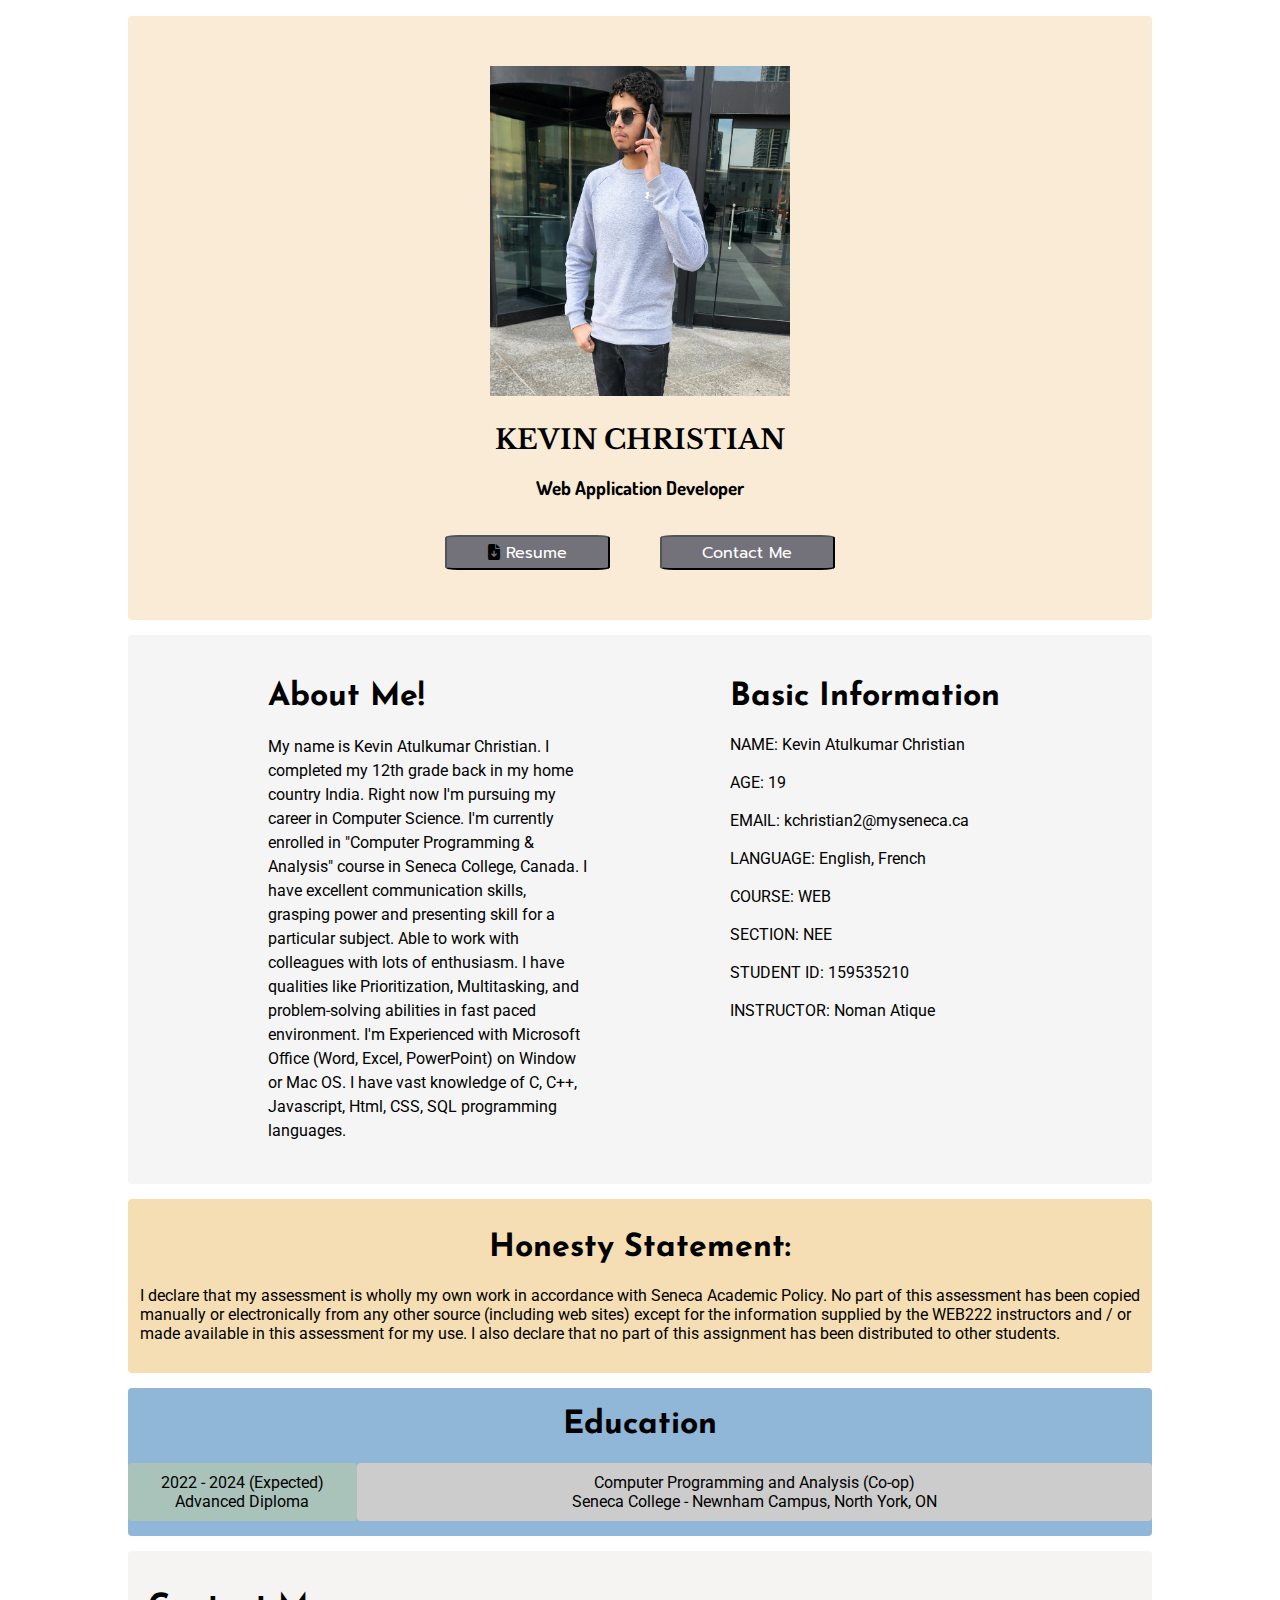
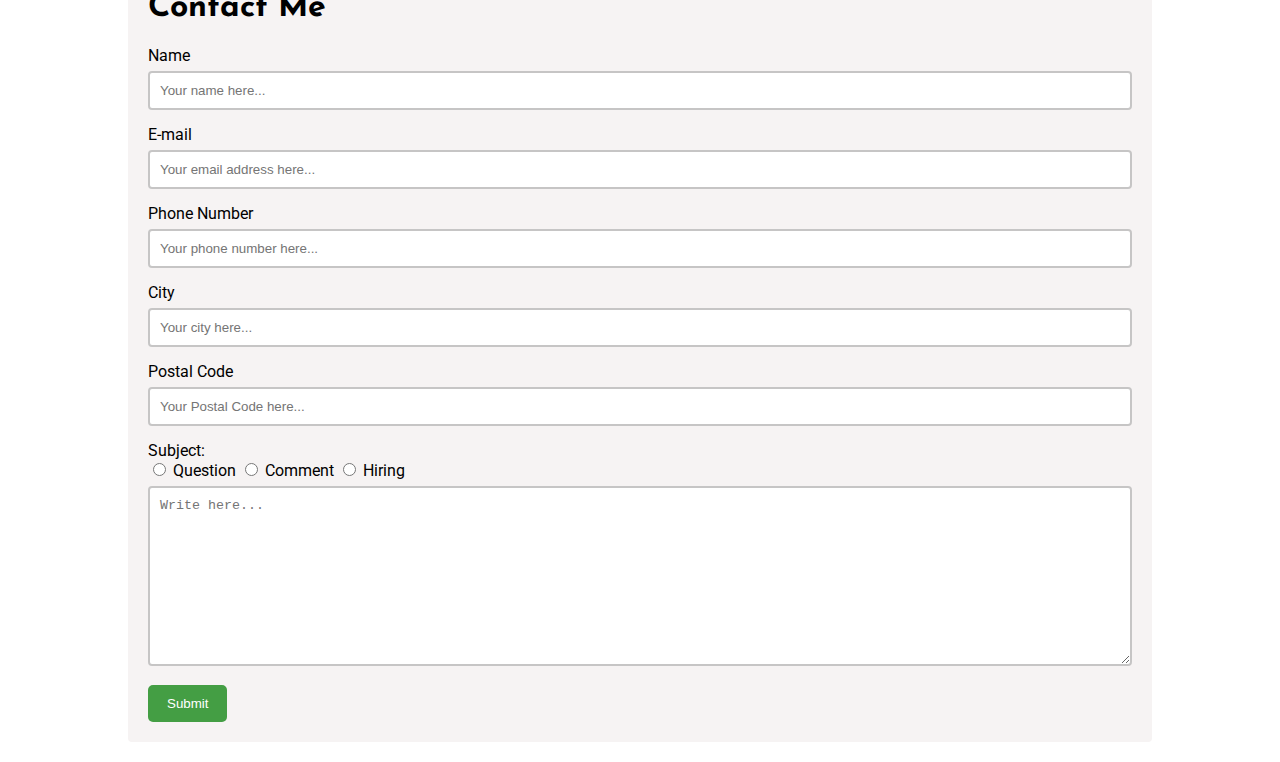
==== index.html @ 9e2d049a "Rename main.html to index.html" ====
<!DOCTYPE html>
<html lang="en">
  <head>
    <meta charset="UTF-8" />
    <meta http-equiv="X-UA-Compatible" content="IE=edge" />
    <meta name="viewport" content="width=device-width, initial-scale=1.0" />
    <title>My Web Page</title>
    <link rel="stylesheet" href="./style.css" />
    <link
      rel="stylesheet"
      href="https://cdnjs.cloudflare.com/ajax/libs/font-awesome/6.1.2/css/all.min.css"
    />
  </head>
  <body>
    <header id="TopSection">
      <figure>
        <img src="./myImage.jpg" alt="My Image" width="300" height="330" />
      </figure>

      <p id="name">KEVIN CHRISTIAN</p>
      <p id="position">Web Application Developer</p>

      <div class="buttons">
        <button class="button resume">
          <i class="fa-solid fa-file-arrow-down"></i>
          <a href="./myResume.pdf" download>Resume</a>
        </button>
        <button class="button contactMe">
          <a href="#contactMeContainer">Contact Me</a>
        </button>
      </div>
    </header>
    <div id="info">
      <div class="section">
        <div class="split left">
          <h1>About Me!</h1>
          <p>
            My name is Kevin Atulkumar Christian. I completed my 12th grade back
            in my home country India. Right now I'm pursuing my career in
            Computer Science. I'm currently enrolled in "Computer Programming &
            Analysis" course in Seneca College, Canada. I have excellent
            communication skills, grasping power and presenting skill for a
            particular subject. Able to work with colleagues with lots of
            enthusiasm. I have qualities like Prioritization, Multitasking, and
            problem-solving abilities in fast paced environment. I'm Experienced
            with Microsoft Office (Word, Excel, PowerPoint) on Window or Mac OS.
            I have vast knowledge of C, C++, Javascript, Html, CSS, SQL
            programming languages.
          </p>
        </div>

        <div class="split right">
          <h1>Basic Information</h1>
          <p>
            NAME: Kevin Atulkumar Christian <br /><br />
            AGE: 19 <br /><br />
            EMAIL: kchristian2@myseneca.ca<br /><br />
            LANGUAGE: English, French<br /><br />
            COURSE: WEB<br /><br />
            SECTION: NEE<br /><br />
            STUDENT ID: 159535210<br /><br />
            INSTRUCTOR: Noman Atique
          </p>
        </div>
      </div>
    </div>

    <div id="honesty">
      <h1>Honesty Statement:</h1>
      <p>
        I declare that my assessment is wholly my own work in accordance with
        Seneca Academic Policy. No part of this assessment has been copied
        manually or electronically from any other source (including web sites)
        except for the information supplied by the WEB222 instructors and / or
        made available in this assessment for my use. I also declare that no
        part of this assignment has been distributed to other students.
      </p>
    </div>

    <div class="Education">
      <h1>Education</h1>
      <div class="education">
        <div class="Education leftSide">
          2022 - 2024 (Expected) <br />
          Advanced Diploma
        </div>
        <div class="Education rightSide">
          Computer Programming and Analysis (Co-op) <br />
          Seneca College - Newnham Campus, North York, ON
        </div>
      </div>
    </div>
    <div id="contactMeContainer">
      <h1>Contact Me</h1>
  <form action="https://httpbin.org/post" method="POST">
      <label for="Name">Name</label>
      <input
        type="text"
        id="Name"
        name="Name"
        placeholder="Your name here..."
        autocomplete="on"
        required
      />

      <label for="email">E-mail</label>
      <input
        type="text"
        id="email"
        name="email"
        placeholder="Your email address here..."
        autocomplete="on"
        required
      />

      <label for="phone">Phone Number</label>
      <input
        type="text"
        id="phone"
        name="phone"
        placeholder="Your phone number here..."
        autocomplete="on"
        required
      />

      <label for="common-cities">City</label>
      <input
        type="text"
        list="common-cities-name"
        id="common-cities"
        name="common-cities"
        placeholder="Your city here..."
        required
      />
      <datalist id="common-cities-name">
        <option value="Toronto"></option>
        <option value="Scarborough"></option>
        <option value="Vancouver"></option>
        <option value="Barrie"></option>
        <option value="North-York"></option>
      </datalist>

      <label for="postalCode">Postal Code</label>
      <input
        type="text"
        id="postalCode"
        name="postalCode"
        placeholder="Your Postal Code here..."
        autocomplete="on"
        required
        pattern="^[A-Za-z]\d[A-Za-z] ?\d[A-Za-z]\d$"
      />

      <label for="subject">Subject:</label> <br />
      <input
        type="radio"
        id="Question"
        name="Selection"
        onclick="onChangeRadio('Question')"
        value="Question"
        required
      />

      <label for="Question">Question</label>
      <input
        type="radio"
        id="Comment"
        name="Selection"
        onclick="onChangeRadio('Comment')"
        value="Comment"
        required
      />
      <label for="Comment">Comment</label>
      <input
        type="radio"
        id="Hiring"
        name="Selection"
        onclick="onChangeRadio('Hiring')"
        value="Hiring"
        required
      />
      <label for="Hiring">Hiring</label>
      <textarea
        id="subject"
        name="subject"
        placeholder="Write here..."
        style="height: 180px"
        required
      ></textarea>

      <div id="hourlyRate"></div>

      <input type="submit" placeholder="Submit" />
    </div>
  </form>
    <script src="./script.js"></script>
  </body>
</html>
---- style.css ----
@import url("https://fonts.googleapis.com/css2?family=Dosis:wght@200&family=Josefin+Sans&family=Libre+Baskerville:wght@700&family=Open+Sans:wght@800&family=Prompt:wght@200;500&family=Roboto&display=swap");

body {
  max-width: 1024px;
  margin: auto;
  width: 95vw;
  font-family: "Roboto", sans-serif;
}

@media only screen and (max-width: 400px) {
  header img {
    width: 250px;
    height: 270px;
  }

  header .buttons {
    column-gap: 20px;
    width: 300px;
    height: 35px;
  }

  #info .section {
    display: block;
    background-color: white;
  }

  body #info {
    padding: 0%;
    margin: 0%;
  }

  .section .left {
    margin: 0px;
    background-color: rgb(230, 225, 225);
    padding: 12px;
    padding-bottom: 30px;
    margin-bottom: 15px;
    border-radius: 4px;
  }

  .section .right {
    margin: 0px;
    background-color: aliceblue;
    padding: 12px;
    padding-bottom: 30px;
    margin-bottom: 15px;
    border-radius: 4px;
  }
}

h1 {
  font-family: "Josefin Sans", sans-serif;
}

img {
  display: block;
  margin: auto;
}

header img {
  padding-top: 50px;
}

#name {
  font-size: 27px;
  text-align: center;
  font-weight: bolder;
  font-family: "Libre Baskerville", serif;
  margin-bottom: 1px;
}

#position {
  font-size: 19px;
  text-align: center;
  font-weight: bold;
  font-family: "Dosis", sans-serif;
  margin-bottom: 35px;
}

.buttons {
  display: grid;
  margin: auto;
  column-gap: 50px;
  width: 390px;
  height: 35px;
  padding-bottom: 50px;
}

.resume {
  background-color: rgb(115, 113, 122);
  font-size: 16px;
  font-family: "Prompt", sans-serif;
  grid-column: 1/2;
  border-radius: 8%;
}

.contactMe {
  background-color: rgb(115, 113, 122);
  font-size: 16px;
  font-family: "Prompt", sans-serif;
  grid-column: 2/3;
  border-radius: 8%;
}

a {
  color: white;
  text-decoration: none;
}

.resume a:hover,
.contactMe a:hover {
  text-decoration: underline;
  color: rgb(243, 243, 187);
}

#TopSection {
  background-color: antiquewhite;
  margin-bottom: 15px;
  border-radius: 4px;
}

.section {
  display: flex;
}

.left {
  margin-right: 10px;
  margin-left: 140px;
  flex: 1;
}

.left p {
  line-height: 24px;
}

.right {
  flex: 1;
  margin-right: 100px;
  margin-left: 130px;
}

#info {
  background-color: whitesmoke;
  padding-top: 25px;
  padding-bottom: 25px;
  margin-bottom: 15px;
  border-radius: 4px;
}

#honesty {
  background-color: wheat;
  padding: 12px;
  padding-bottom: 30px;
  margin-bottom: 15px;
  border-radius: 4px;
}

#honesty p {
  margin: 0px;
}

#honesty h1 {
  text-align: center;
}

.Education {
  text-align: center;
  display: grid;
  background-color: rgb(144, 182, 216);
  margin-bottom: 15px;
  border-radius: 4px;
}

.education {
  display: flex;
}

.leftSide {
  flex: 1;
  background-color: rgb(169, 195, 186);
  padding: 10px 20px;
}

.rightSide {
  background-color: #ccc;
  flex: 4;
  padding: 10px 20px;
}

input[type="text"],
textarea {
  width: 100%;
  border: 2px solid rgb(198, 197, 197);
  resize: vertical;
  border-radius: 4px;
  box-sizing: border-box;
  padding: 10px;
  margin-top: 6px;
  margin-bottom: 15px;
}

input[type="submit"] {
  color: white;
  background-color: rgb(68, 158, 68);
  padding: 11px 19px;
  border: none;
  border-radius: 5px;
  cursor: pointer;
}

input[type="submit"]:hover {
  background-color: rgb(41, 189, 41);
}

#contactMeContainer {
  background-color: rgb(246, 243, 243);
  border-radius: 4px;
  padding: 20px;
  margin-bottom: 20px;
}
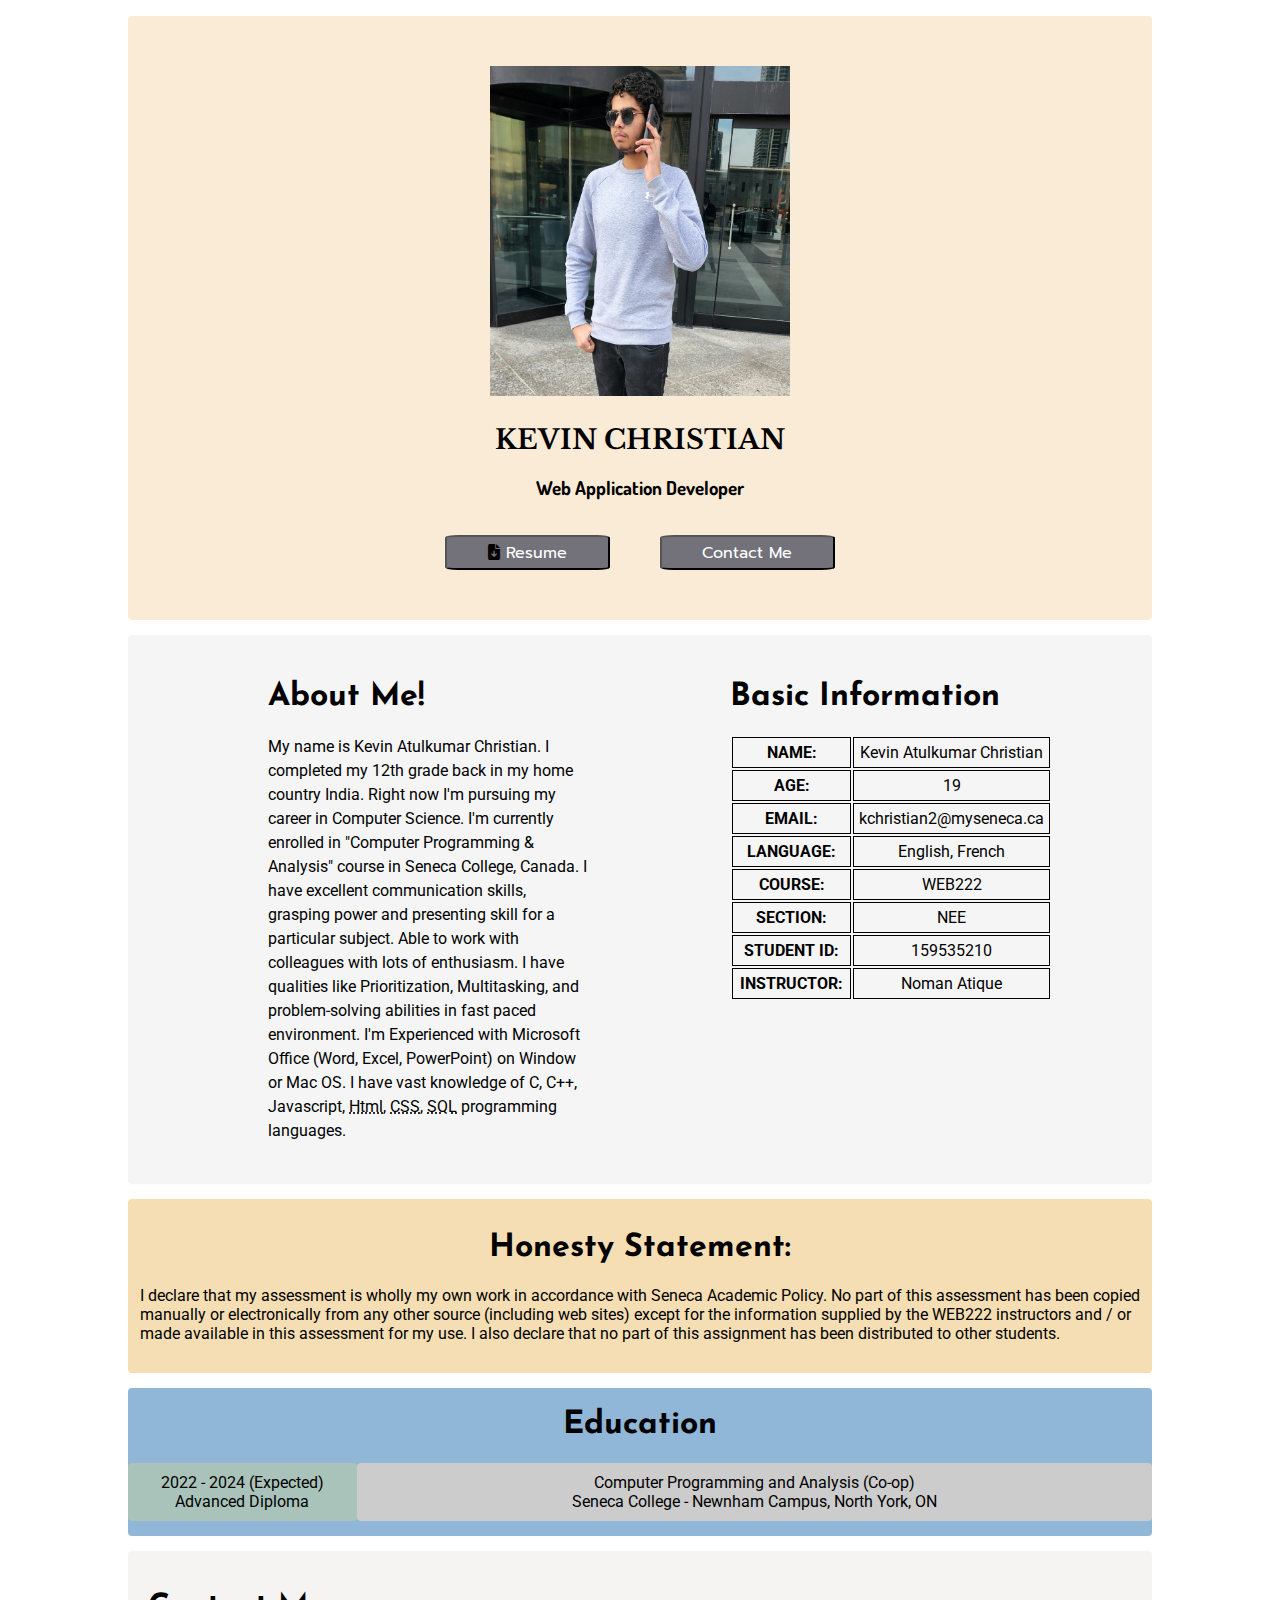
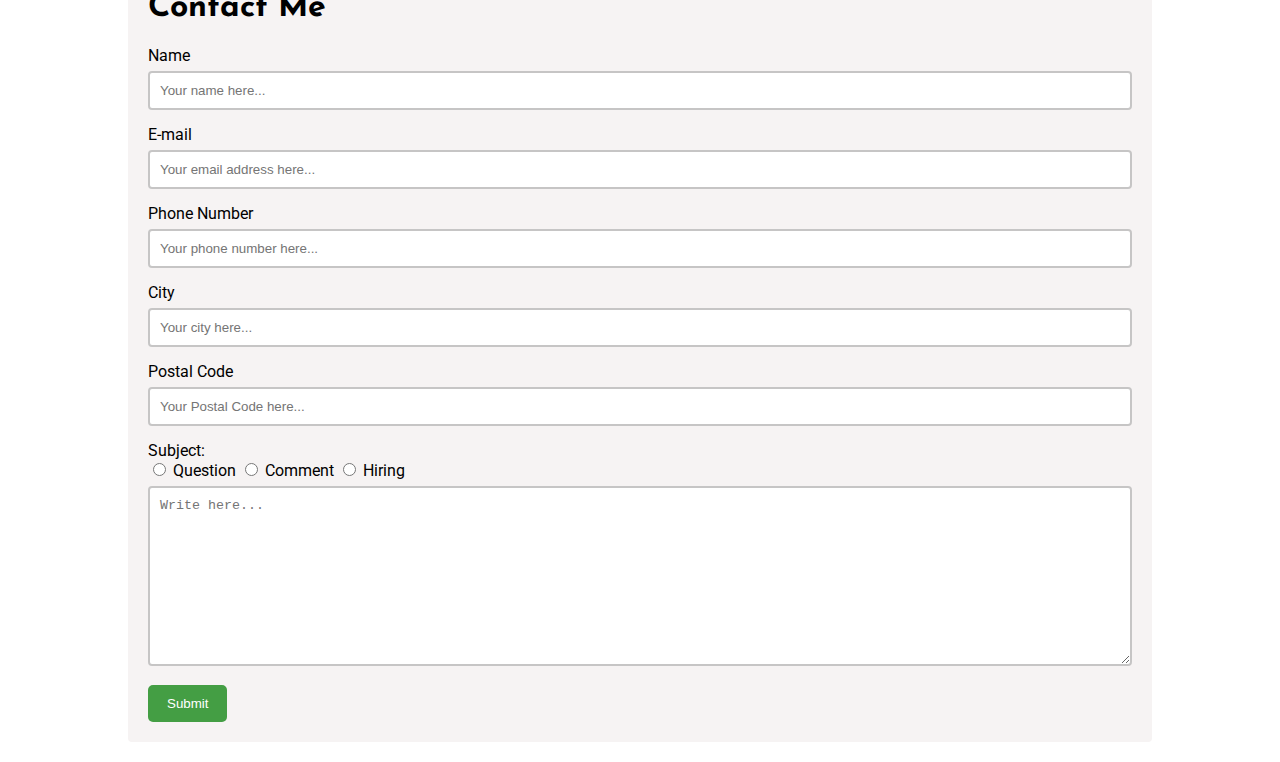
==== commit e9e3542a: "Merge branch 'main' of https://github.com/KevinChristian0409/KevinChristian0409.github.io" ====
--- a/index.html
+++ b/index.html
@@ -23,14 +23,15 @@
       <div class="buttons">
         <button class="button resume">
           <i class="fa-solid fa-file-arrow-down"></i>
-          <a href="./myResume.pdf" download>Resume</a>
+          <a href="./myResume.pdf" download="Kevin's Resume">Resume</a>
         </button>
         <button class="button contactMe">
           <a href="#contactMeContainer">Contact Me</a>
         </button>
       </div>
     </header>
-    <div id="info">
+
+    <main id="info">
       <div class="section">
         <div class="split left">
           <h1>About Me!</h1>
@@ -44,26 +45,53 @@
             enthusiasm. I have qualities like Prioritization, Multitasking, and
             problem-solving abilities in fast paced environment. I'm Experienced
             with Microsoft Office (Word, Excel, PowerPoint) on Window or Mac OS.
-            I have vast knowledge of C, C++, Javascript, Html, CSS, SQL
+            I have vast knowledge of C, C++, Javascript,
+            <abbr title="Hypertext Markup Language">Html</abbr>,
+            <abbr title="Cascading Style Sheets">CSS</abbr>,
+            <abbr title="Structured Query Language">SQL</abbr>
             programming languages.
           </p>
         </div>
 
         <div class="split right">
           <h1>Basic Information</h1>
-          <p>
-            NAME: Kevin Atulkumar Christian <br /><br />
-            AGE: 19 <br /><br />
-            EMAIL: kchristian2@myseneca.ca<br /><br />
-            LANGUAGE: English, French<br /><br />
-            COURSE: WEB<br /><br />
-            SECTION: NEE<br /><br />
-            STUDENT ID: 159535210<br /><br />
-            INSTRUCTOR: Noman Atique
-          </p>
+          <table class="information-table">
+            <tr>
+              <td><strong>NAME:</strong></td>
+              <td>Kevin Atulkumar Christian</td>
+            </tr>
+            <tr>
+              <td><strong>AGE:</strong></td>
+              <td>19</td>
+            </tr>
+            <tr>
+              <td><strong>EMAIL:</strong></td>
+              <td>kchristian2@myseneca.ca</td>
+            </tr>
+            <tr>
+              <td><strong>LANGUAGE:</strong></td>
+              <td>English, French</td>
+            </tr>
+            <tr>
+              <td><strong>COURSE:</strong></td>
+              <td>WEB222</td>
+            </tr>
+            <tr>
+              <td><strong>SECTION:</strong></td>
+              <td>NEE</td>
+            </tr>
+            <tr>
+              <td><strong>STUDENT ID:</strong></td>
+              <td>159535210</td>
+            </tr>
+            <tr>
+              <td><strong>INSTRUCTOR:</strong></td>
+              <td>Noman Atique</td>
+            </tr>
+          </table>
         </div>
       </div>
-    </div>
+    </main>
 
     <div id="honesty">
       <h1>Honesty Statement:</h1>
@@ -90,109 +118,110 @@
         </div>
       </div>
     </div>
-    <div id="contactMeContainer">
+
+    <footer id="contactMeContainer">
       <h1>Contact Me</h1>
-  <form action="https://httpbin.org/post" method="POST">
-      <label for="Name">Name</label>
-      <input
-        type="text"
-        id="Name"
-        name="Name"
-        placeholder="Your name here..."
-        autocomplete="on"
-        required
-      />
-
-      <label for="email">E-mail</label>
-      <input
-        type="text"
-        id="email"
-        name="email"
-        placeholder="Your email address here..."
-        autocomplete="on"
-        required
-      />
-
-      <label for="phone">Phone Number</label>
-      <input
-        type="text"
-        id="phone"
-        name="phone"
-        placeholder="Your phone number here..."
-        autocomplete="on"
-        required
-      />
-
-      <label for="common-cities">City</label>
-      <input
-        type="text"
-        list="common-cities-name"
-        id="common-cities"
-        name="common-cities"
-        placeholder="Your city here..."
-        required
-      />
-      <datalist id="common-cities-name">
-        <option value="Toronto"></option>
-        <option value="Scarborough"></option>
-        <option value="Vancouver"></option>
-        <option value="Barrie"></option>
-        <option value="North-York"></option>
-      </datalist>
-
-      <label for="postalCode">Postal Code</label>
-      <input
-        type="text"
-        id="postalCode"
-        name="postalCode"
-        placeholder="Your Postal Code here..."
-        autocomplete="on"
-        required
-        pattern="^[A-Za-z]\d[A-Za-z] ?\d[A-Za-z]\d$"
-      />
-
-      <label for="subject">Subject:</label> <br />
-      <input
-        type="radio"
-        id="Question"
-        name="Selection"
-        onclick="onChangeRadio('Question')"
-        value="Question"
-        required
-      />
-
-      <label for="Question">Question</label>
-      <input
-        type="radio"
-        id="Comment"
-        name="Selection"
-        onclick="onChangeRadio('Comment')"
-        value="Comment"
-        required
-      />
-      <label for="Comment">Comment</label>
-      <input
-        type="radio"
-        id="Hiring"
-        name="Selection"
-        onclick="onChangeRadio('Hiring')"
-        value="Hiring"
-        required
-      />
-      <label for="Hiring">Hiring</label>
-      <textarea
-        id="subject"
-        name="subject"
-        placeholder="Write here..."
-        style="height: 180px"
-        required
-      ></textarea>
-
-      <div id="hourlyRate"></div>
-
-      <input type="submit" placeholder="Submit" />
-    </div>
-  </form>
+      <form action="https://httpbin.org/post" method="POST">
+        <label for="Name">Name</label>
+        <input
+          type="text"
+          id="Name"
+          name="Name"
+          placeholder="Your name here..."
+          autocomplete="on"
+          required
+        />
+
+        <label for="email">E-mail</label>
+        <input
+          type="text"
+          id="email"
+          name="email"
+          placeholder="Your email address here..."
+          autocomplete="on"
+          required
+        />
+
+        <label for="phone">Phone Number</label>
+        <input
+          type="text"
+          id="phone"
+          name="phone"
+          placeholder="Your phone number here..."
+          autocomplete="on"
+          required
+        />
+
+        <label for="common-cities">City</label>
+        <input
+          type="text"
+          list="common-cities-name"
+          id="common-cities"
+          name="common-cities"
+          placeholder="Your city here..."
+          required
+        />
+        <datalist id="common-cities-name">
+          <option value="Toronto"></option>
+          <option value="Scarborough"></option>
+          <option value="Vancouver"></option>
+          <option value="Barrie"></option>
+          <option value="North-York"></option>
+        </datalist>
+
+        <label for="postalCode">Postal Code</label>
+        <input
+          type="text"
+          id="postalCode"
+          name="postalCode"
+          placeholder="Your Postal Code here..."
+          autocomplete="on"
+          required
+          pattern="^[A-Za-z]\d[A-Za-z] ?\d[A-Za-z]\d$"
+        />
+
+        <label for="subject">Subject:</label> <br />
+        <input
+          type="radio"
+          id="Question"
+          name="Selection"
+          onclick="onChangeRadio('Question')"
+          value="Question"
+          required
+        />
+
+        <label for="Question">Question</label>
+        <input
+          type="radio"
+          id="Comment"
+          name="Selection"
+          onclick="onChangeRadio('Comment')"
+          value="Comment"
+          required
+        />
+        <label for="Comment">Comment</label>
+        <input
+          type="radio"
+          id="Hiring"
+          name="Selection"
+          onclick="onChangeRadio('Hiring')"
+          value="Hiring"
+          required
+        />
+        <label for="Hiring">Hiring</label>
+        <textarea
+          id="subject"
+          name="subject"
+          placeholder="Write here..."
+          style="height: 180px"
+          required
+        ></textarea>
+
+        <div id="hourlyRate"></div>
+
+        <input type="submit" />
+      </form>
+    </footer>
     <script src="./script.js"></script>
   </body>
 </html>
--- a/style.css
+++ b/style.css
@@ -139,6 +139,14 @@
   margin-left: 130px;
 }
 
+.information-table tr,
+.information-table td {
+  width: 150px;
+  text-align: center;
+  border: 1px solid black;
+  padding: 5px;
+}
+
 #info {
   background-color: whitesmoke;
   padding-top: 25px;
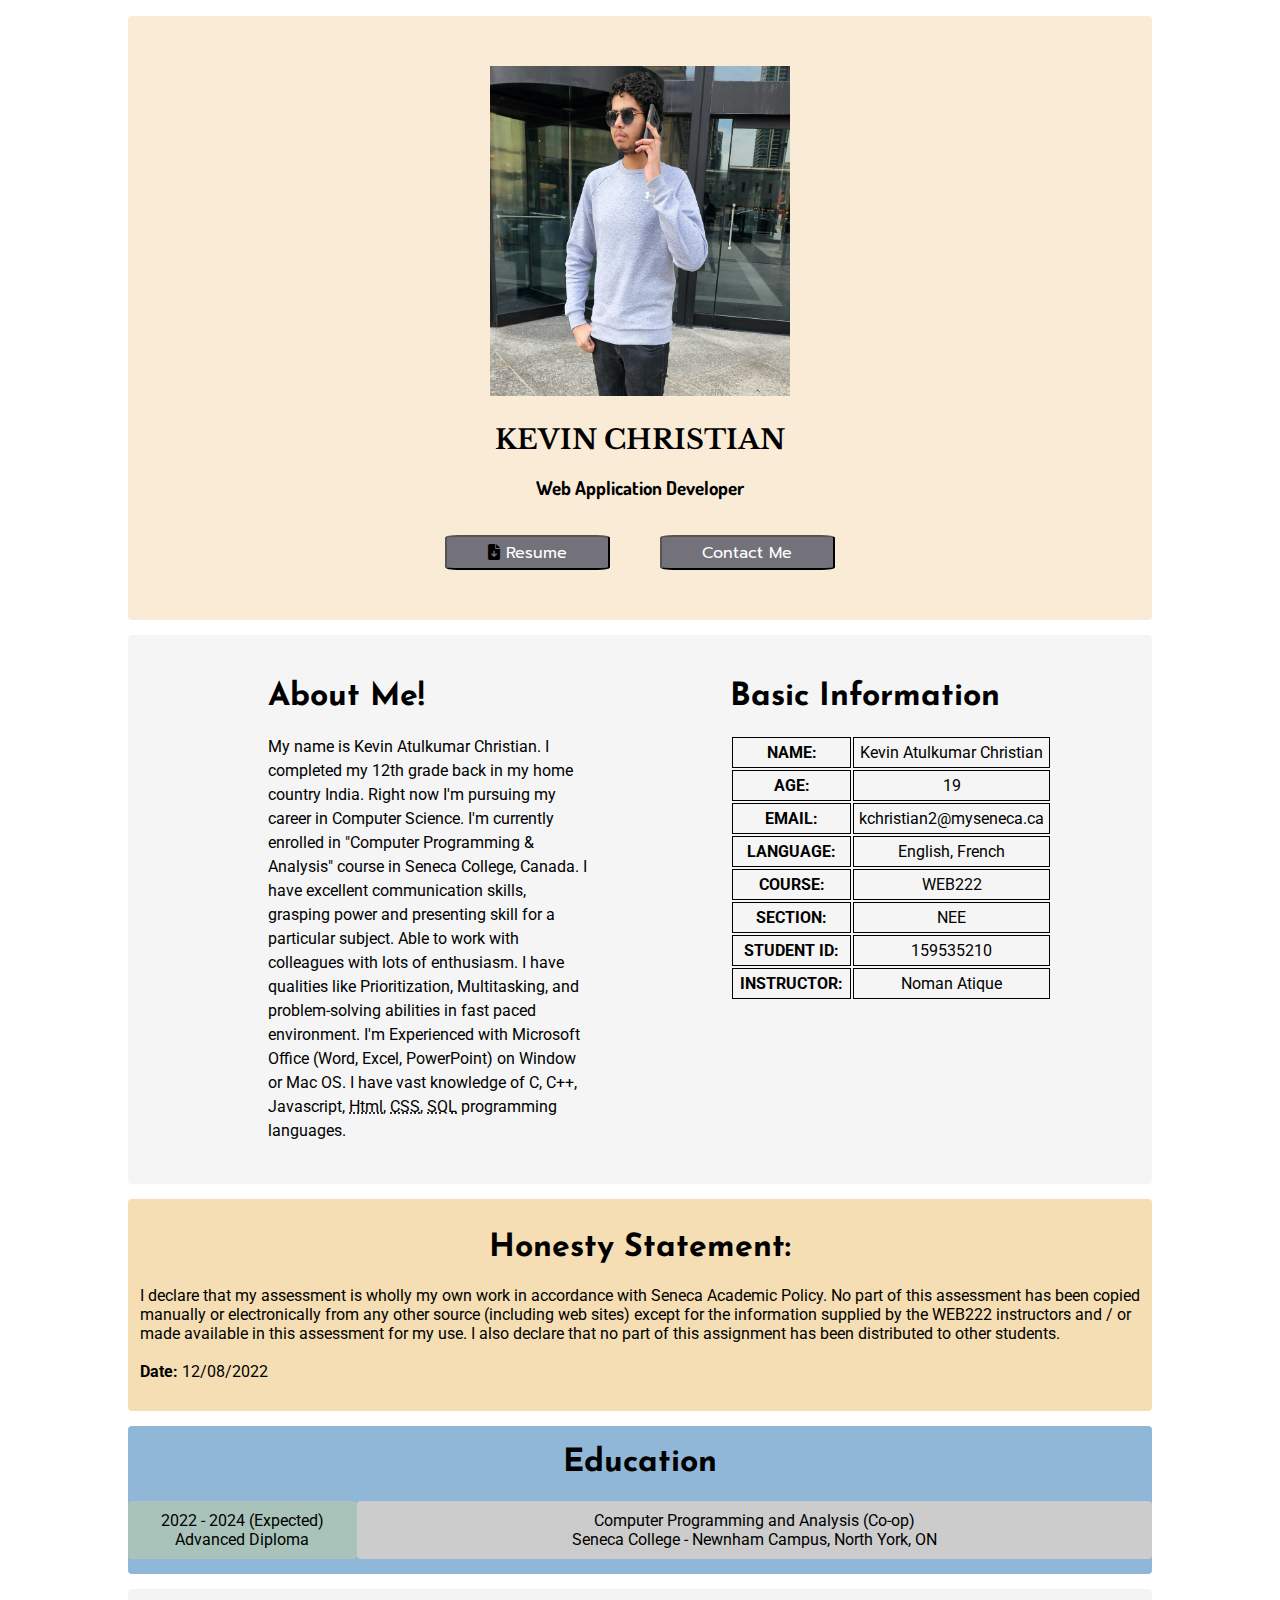
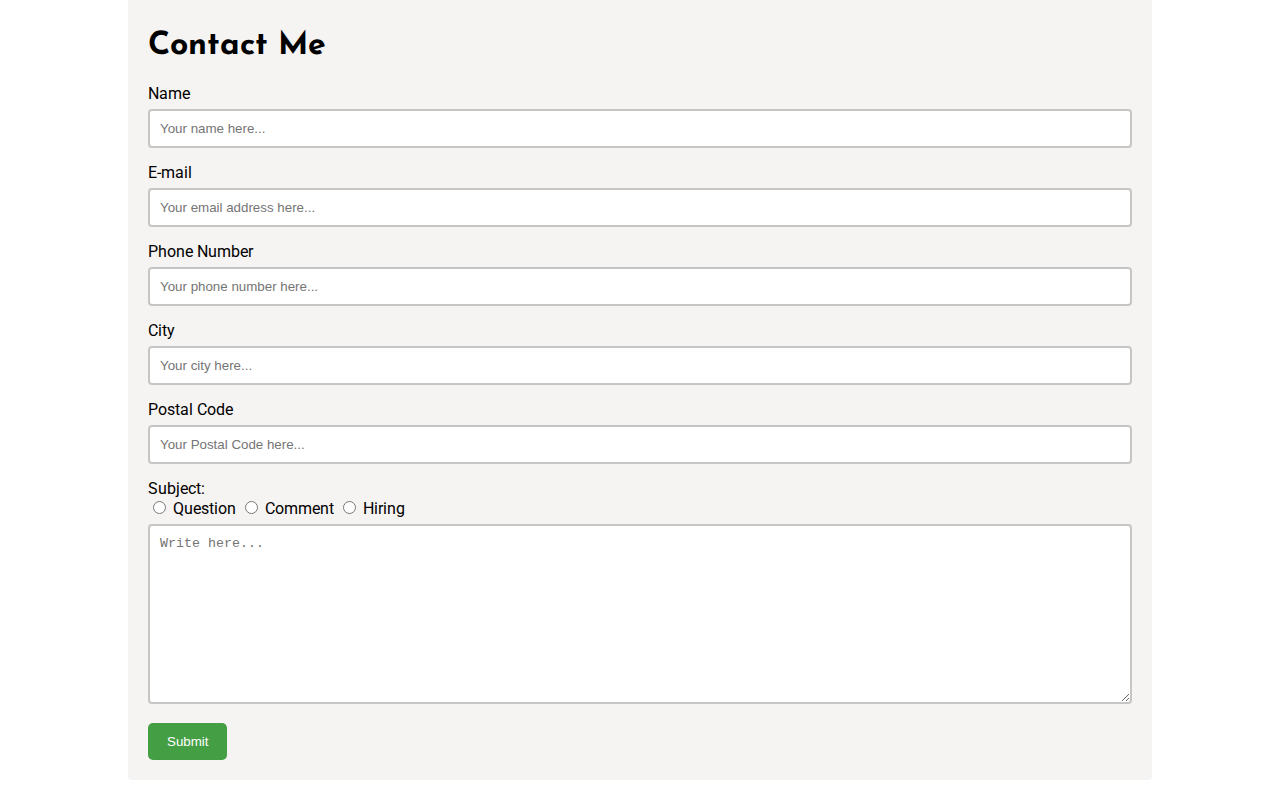
==== commit cb1020ce: "Update index.html" ====
--- a/index.html
+++ b/index.html
@@ -6,6 +6,7 @@
     <meta name="viewport" content="width=device-width, initial-scale=1.0" />
     <title>My Web Page</title>
     <link rel="stylesheet" href="./style.css" />
+    <script src="./script.js"></script>
     <link
       rel="stylesheet"
       href="https://cdnjs.cloudflare.com/ajax/libs/font-awesome/6.1.2/css/all.min.css"
@@ -102,6 +103,8 @@
         except for the information supplied by the WEB222 instructors and / or
         made available in this assessment for my use. I also declare that no
         part of this assignment has been distributed to other students.
+        <br /><br />
+        <strong>Date:</strong> 12/08/2022
       </p>
     </div>
 
@@ -222,6 +225,5 @@
         <input type="submit" />
       </form>
     </footer>
-    <script src="./script.js"></script>
   </body>
 </html>
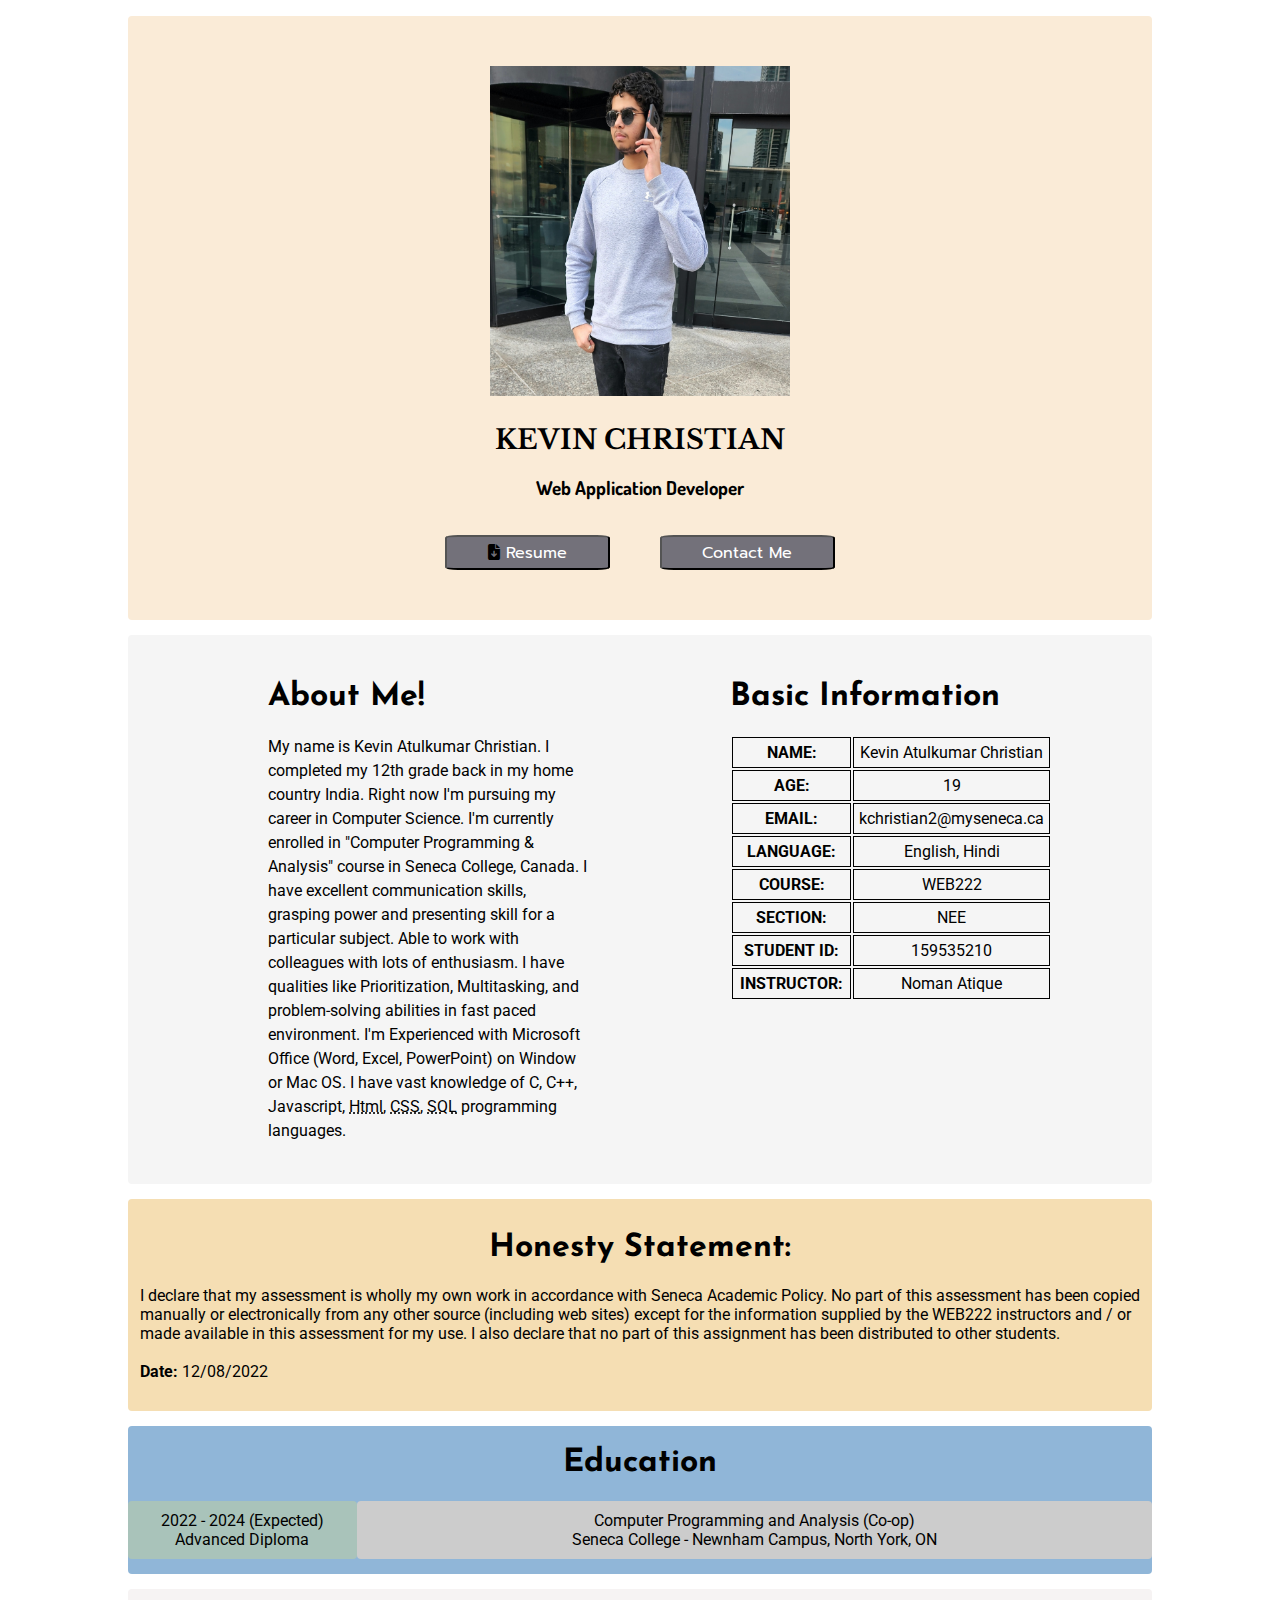
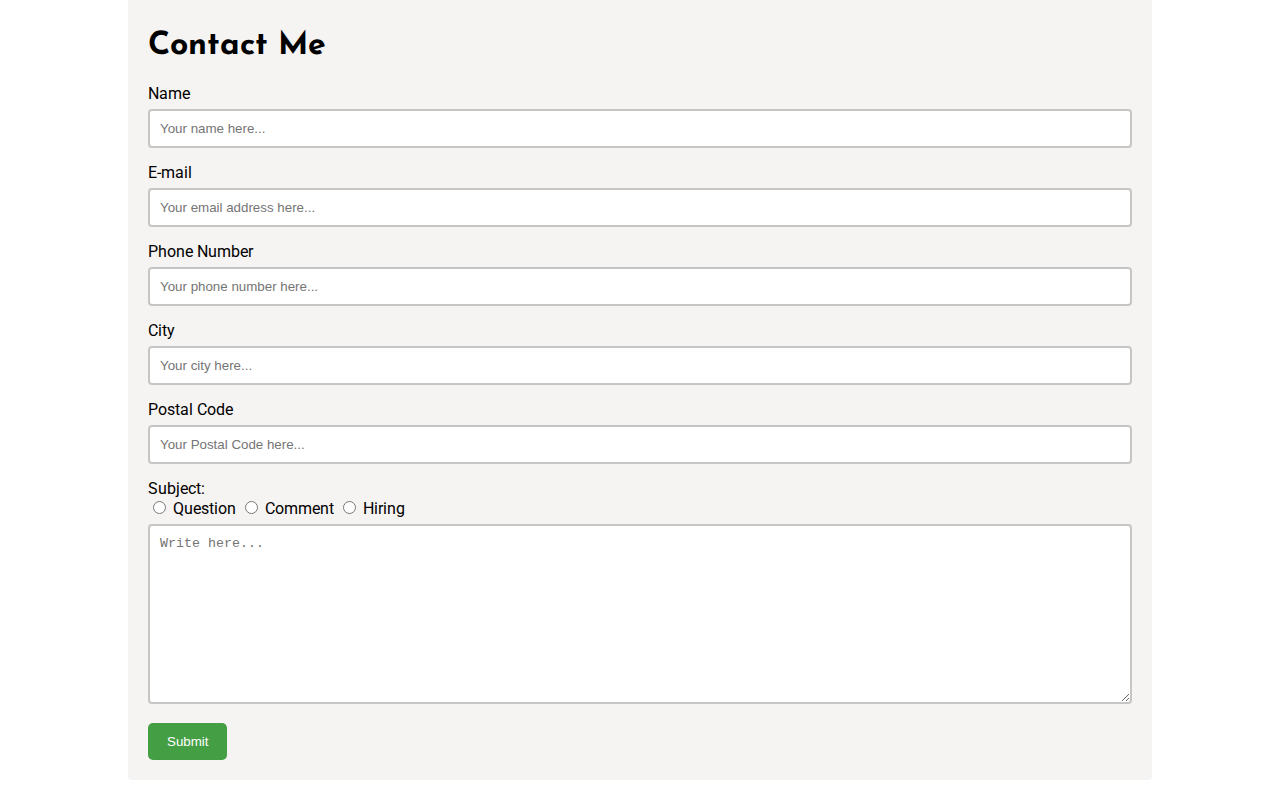
==== commit 74fd708d: "basic info changed" ====
--- a/index.html
+++ b/index.html
@@ -71,7 +71,7 @@
             </tr>
             <tr>
               <td><strong>LANGUAGE:</strong></td>
-              <td>English, French</td>
+              <td>English, Hindi</td>
             </tr>
             <tr>
               <td><strong>COURSE:</strong></td>
